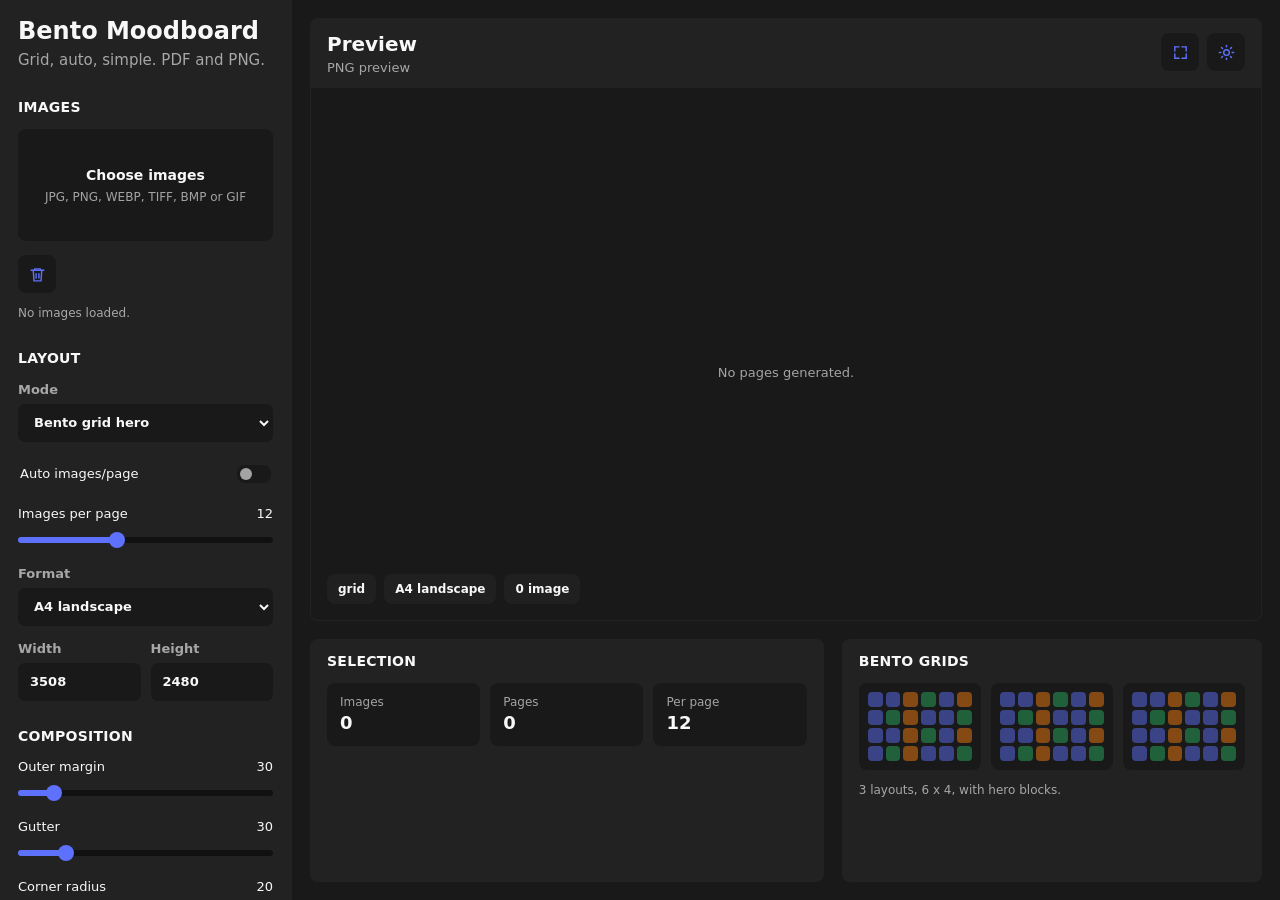
==== moodboard_interface.html @ 12f42ede "Compress preview uploads on Vercel" ====
<!doctype html>
<html lang="en">
  <head>
    <meta charset="utf-8">
    <meta name="viewport" content="width=device-width, initial-scale=1">
    <title>Bento Moodboard Generator</title>
    <style>
      :root {
        color-scheme: light;
        font-family: Inter, ui-sans-serif, system-ui, -apple-system, BlinkMacSystemFont, "Segoe UI", sans-serif;
        --blue: #1677e8;
        --blue-dark: #0f5fbd;
        --green: #27AE60;
        --red: #EB5757;
        --orange: #e87511;
        --primary: var(--blue);
        --primary-dark: var(--blue-dark);
        --ink: #111827;
        --text: #111827;
        --muted: #4b5563;
        --line: #dfe5ee;
        --subtle-line: #edf1f6;
        --panel: #ffffff;
        --page: #f6f8fb;
        --sidebar: #fbfcfe;
        --field-bg: #ffffff;
        --field-border: #ccd6e1;
        --control-bg: #ffffff;
        --control-bg-hover: #f4f8ff;
        --control-text: #0f5fbd;
        --scene-bg: #ffffff;
        --canvas-bg: #ffffff;
        --radius-control: 6px;
        --radius-field: 7px;
        --radius-card: 8px;
        --card-shadow: 0 3px 16px rgba(17, 24, 39, 0.04);
        --primary-shadow: 0 7px 16px rgba(22, 119, 232, 0.22);
        --primary-gradient: linear-gradient(180deg, #1a83f5 0%, #0f72df 100%);
        --primary-gradient-hover: linear-gradient(180deg, #2490ff 0%, #1069ce 100%);
        --primary-button-text: #ffffff;
      }

      body[data-theme="dark"] {
        color-scheme: dark;
        --bg1: #191919;
        --bg2: #222222;
        --primary: #5D71FC;
        --blue: #5D71FC;
        --blue-dark: #5D71FC;
        --page: var(--bg1);
        --panel: var(--bg2);
        --sidebar: var(--bg2);
        --scene-bg: var(--bg1);
        --canvas-bg: var(--bg1);
        --ink: #f8f8f8;
        --text: #f8f8f8;
        --muted: rgba(248, 248, 248, 0.62);
        --line: transparent;
        --subtle-line: transparent;
        --field-border: transparent;
        --field-bg: var(--bg1);
        --control-bg: var(--bg1);
        --control-bg-hover: var(--bg2);
        --control-text: var(--primary);
        --card-shadow: none;
        --primary-shadow: none;
        --primary-gradient: linear-gradient(180deg, var(--primary) 0%, var(--primary) 100%);
        --primary-gradient-hover: linear-gradient(180deg, var(--primary) 0%, var(--primary) 100%);
      }

      * {
        box-sizing: border-box;
      }

      html,
      body {
        width: 100%;
        height: 100%;
        margin: 0;
        overflow: hidden;
        color: var(--text);
        background: var(--page);
        letter-spacing: 0;
      }

      body,
      button,
      input,
      select {
        font: inherit;
      }

      button,
      input[type="range"],
      input[type="checkbox"],
      select {
        cursor: pointer;
      }

      [hidden] {
        display: none !important;
      }

      .icon-sprite {
        display: none;
      }

      .app-shell {
        display: grid;
        grid-template-columns: clamp(292px, 21vw, 392px) minmax(0, 1fr);
        width: 100vw;
        height: 100vh;
        min-height: 640px;
      }

      .sidebar {
        min-width: 0;
        height: 100vh;
        overflow-y: auto;
        overflow-x: hidden;
        background: var(--sidebar);
        border-right: 1px solid var(--line);
      }

      .sidebar-inner {
        padding: 18px 18px 22px;
      }

      .brand {
        padding: 0 0 14px;
      }

      .brand h1 {
        margin: 0 0 4px;
        font-size: 24px;
        line-height: 1.15;
        font-weight: 850;
      }

      .brand p {
        margin: 0;
        color: var(--muted);
        font-size: 15px;
        line-height: 1.35;
      }

      .control-section {
        padding: 15px 0 12px;
        border-top: 1px solid var(--line);
      }

      .control-section h2,
      .data-card h2 {
        margin: 0;
        font-size: 14px;
        line-height: 1.1;
        font-weight: 800;
        letter-spacing: 0.02em;
        text-transform: uppercase;
      }

      .upload-zone {
        display: grid;
        place-items: center;
        min-height: 112px;
        margin-top: 14px;
        padding: 14px;
        color: var(--muted);
        background: var(--field-bg);
        border: 1px dashed var(--field-border);
        border-radius: var(--radius-card);
        text-align: center;
      }

      .upload-zone.is-over {
        color: var(--control-text);
        background: var(--control-bg-hover);
        border-color: var(--blue);
      }

      .upload-zone strong {
        display: block;
        margin-bottom: 4px;
        color: var(--text);
        font-size: 14px;
      }

      .upload-zone span {
        display: block;
        font-size: 12px;
        line-height: 1.35;
      }

      .file-input {
        display: none;
      }

      .slider-field,
      .select-field,
      .number-row,
      .toggle-field {
        margin-top: 15px;
      }

      .slider-field {
        display: grid;
        grid-template-columns: minmax(0, 1fr) auto;
        gap: 8px 10px;
        width: 100%;
        font-size: 13px;
      }

      .slider-field output {
        min-width: 56px;
        text-align: right;
        color: var(--text);
      }

      .slider-field input {
        grid-column: 1 / -1;
        width: 100%;
        margin: 0;
      }

      input[type="range"] {
        --range-progress: 50%;
        --slider-fill: var(--primary);
        --slider-track: #191919;
        appearance: none;
        height: 22px;
        background: transparent;
        accent-color: var(--slider-fill);
      }

      body[data-theme="dark"] input[type="range"] {
        --slider-track: #111111;
      }

      input[type="range"]::-webkit-slider-runnable-track {
        height: 6px;
        border-radius: 8px;
        background: linear-gradient(90deg, var(--slider-fill) 0%, var(--slider-fill) var(--range-progress), var(--slider-track) var(--range-progress), var(--slider-track) 100%);
      }

      input[type="range"]::-webkit-slider-thumb {
        appearance: none;
        width: 16px;
        height: 16px;
        margin-top: -5px;
        border: 0;
        border-radius: 8px;
        background: var(--slider-fill);
      }

      input[type="range"]::-moz-range-track {
        height: 6px;
        border-radius: 8px;
        background: var(--slider-track);
      }

      input[type="range"]::-moz-range-progress {
        height: 6px;
        border-radius: 8px;
        background: var(--slider-fill);
      }

      input[type="range"]::-moz-range-thumb {
        width: 16px;
        height: 16px;
        border: 0;
        border-radius: 8px;
        background: var(--slider-fill);
      }

      input[type="range"]:disabled {
        opacity: 0.38;
      }

      .toggle-field {
        display: flex;
        align-items: center;
        justify-content: space-between;
        min-height: 34px;
        padding: 0 2px;
        font-size: 13px;
      }

      .toggle-field input {
        width: 34px;
        height: 18px;
        margin: 0;
        appearance: none;
        position: relative;
        flex: 0 0 auto;
        background: var(--control-bg);
        border: 1px solid var(--field-border);
        border-radius: 8px;
      }

      .toggle-field input::before {
        content: "";
        position: absolute;
        top: 2px;
        left: 2px;
        width: 12px;
        height: 12px;
        border-radius: 8px;
        background: var(--muted);
        transition: transform 120ms ease, background 120ms ease;
      }

      .toggle-field input:checked {
        background: var(--blue);
      }

      .toggle-field input:checked::before {
        transform: translateX(16px);
        background: var(--primary-button-text);
      }

      .select-field {
        display: grid;
        gap: 7px;
        color: var(--muted);
        font-size: 13px;
        font-weight: 700;
      }

      .select-field select,
      .field {
        width: 100%;
        height: 38px;
        padding: 0 11px;
        color: var(--text);
        background: var(--field-bg);
        border: 1px solid var(--field-border);
        border-radius: var(--radius-field);
        outline: 0;
      }

      .select-field select:focus,
      .field:focus {
        border-color: var(--blue);
        box-shadow: 0 0 0 2px color-mix(in srgb, var(--blue) 22%, transparent);
      }

      .number-row {
        display: grid;
        grid-template-columns: 1fr 1fr;
        gap: 10px;
      }

      .number-row label {
        display: grid;
        gap: 7px;
        color: var(--muted);
        font-size: 13px;
        font-weight: 700;
      }

      .color-row {
        display: grid;
        grid-template-columns: minmax(0, 1fr) 46px;
        gap: 10px;
        align-items: end;
        margin-top: 15px;
      }

      .color-row label {
        display: grid;
        gap: 7px;
        color: var(--muted);
        font-size: 13px;
        font-weight: 700;
      }

      .color-row input[type="color"] {
        width: 46px;
        height: 38px;
        padding: 2px;
        background: var(--field-bg);
        border: 1px solid var(--field-border);
        border-radius: var(--radius-field);
      }

      .button-row {
        display: flex;
        flex-wrap: wrap;
        gap: 8px;
        margin-top: 14px;
      }

      .button {
        display: inline-flex;
        align-items: center;
        justify-content: center;
        gap: 8px;
        min-width: 42px;
        height: 38px;
        padding: 0 12px;
        color: var(--control-text);
        background: var(--control-bg);
        border: 1px solid var(--field-border);
        border-radius: var(--radius-card);
        font-size: 13px;
        font-weight: 800;
        text-decoration: none;
      }

      .button svg {
        width: 17px;
        height: 17px;
        flex: 0 0 auto;
        stroke: currentColor;
      }

      .button svg * {
        fill: none;
        stroke: currentColor;
        stroke-width: 2;
        stroke-linecap: round;
        stroke-linejoin: round;
      }

      .button.icon-only {
        width: 38px;
        min-width: 38px;
        padding: 0;
      }

      .button:hover {
        background: var(--control-bg-hover);
      }

      .button.primary {
        min-width: 132px;
        color: var(--primary-button-text);
        background: var(--primary-gradient);
        border: 0;
        box-shadow: var(--primary-shadow);
      }

      .button.primary:hover {
        background: var(--primary-gradient-hover);
      }

      .button:disabled {
        cursor: not-allowed;
        opacity: 0.5;
      }

      .workspace {
        min-width: 0;
        height: 100vh;
        padding: 18px;
        overflow: hidden;
        display: grid;
        grid-template-rows: minmax(0, 1fr) clamp(226px, 27vh, 320px);
        gap: 18px;
      }

      .simulation-card,
      .data-card {
        overflow: hidden;
        background: var(--panel);
        border: 1px solid var(--line);
        border-radius: var(--radius-card);
        box-shadow: var(--card-shadow);
      }

      .simulation-card {
        min-height: 0;
        display: grid;
        grid-template-rows: auto minmax(0, 1fr);
      }

      .sim-header {
        min-height: 68px;
        padding: 14px 16px 12px;
        border-bottom: 1px solid var(--subtle-line);
      }

      .header-actions {
        display: flex;
        align-items: center;
        justify-content: flex-end;
        gap: 8px;
        float: right;
      }

      .sim-header h2 {
        margin: 0 0 4px;
        font-size: 20px;
        line-height: 1.15;
      }

      .sim-header p {
        margin: 0;
        color: var(--muted);
        font-size: 13px;
      }

      .scene-frame {
        position: relative;
        min-height: 0;
        display: grid;
        place-items: stretch;
        padding: 16px;
        background: var(--scene-bg);
      }

      .preview-pages {
        display: grid;
        align-content: start;
        justify-items: center;
        gap: 16px;
        width: 100%;
        height: 100%;
        min-height: 0;
        overflow: auto;
        padding: 8px;
        border-radius: var(--radius-card);
      }

      .preview-page {
        width: min(100%, 1120px);
        background: var(--canvas-bg);
        border: 1px solid var(--subtle-line);
        border-radius: 0;
        box-shadow: var(--card-shadow);
      }

      .preview-page img {
        display: block;
        width: 100%;
        height: auto;
        border-radius: 0;
      }

      .empty-preview {
        align-self: center;
        justify-self: center;
        display: grid;
        place-items: center;
        width: min(760px, 88%);
        aspect-ratio: 1.414 / 1;
        color: var(--muted);
        background: var(--field-bg);
        border: 1px dashed var(--field-border);
        border-radius: var(--radius-card);
        font-size: 13px;
        text-align: center;
      }

      .canvas-overlay {
        position: absolute;
        left: 16px;
        bottom: 16px;
        display: flex;
        flex-wrap: wrap;
        gap: 8px;
        pointer-events: none;
      }

      .custom-grid-panel {
        display: none;
        margin-top: 15px;
      }

      .custom-grid-panel.is-visible {
        display: block;
      }

      .custom-toolbar {
        display: flex;
        align-items: center;
        justify-content: space-between;
        gap: 10px;
        margin-bottom: 10px;
      }

      .custom-toolbar span {
        color: var(--muted);
        font-size: 12px;
        font-weight: 800;
      }

      .custom-actions {
        display: flex;
        gap: 7px;
      }

      .custom-grid {
        display: grid;
        grid-template-columns: repeat(6, minmax(0, 1fr));
        gap: 5px;
        padding: 8px;
        background: var(--field-bg);
        border: 1px solid var(--subtle-line);
        border-radius: var(--radius-card);
      }

      .custom-cell {
        min-width: 0;
        aspect-ratio: 1;
        padding: 0;
        color: var(--text);
        background: var(--cell-color, var(--control-bg));
        border: 1px solid color-mix(in srgb, var(--cell-color, var(--field-border)) 68%, var(--field-border));
        border-radius: 5px;
      }

      .custom-cell:hover {
        filter: brightness(1.08);
      }

      .chip {
        padding: 7px 10px;
        border-radius: var(--radius-card);
        color: var(--text);
        background: color-mix(in srgb, var(--panel) 88%, transparent);
        border: 1px solid var(--line);
        font-size: 12px;
        font-weight: 800;
      }

      .bottom-grid {
        min-height: 0;
        display: grid;
        grid-template-columns: 1.1fr 0.9fr;
        gap: 18px;
      }

      .data-card {
        padding: 14px 16px;
      }

      .selection-card {
        min-height: 0;
        display: grid;
        grid-template-rows: auto auto minmax(0, 1fr);
      }

      .metrics-grid {
        display: grid;
        grid-template-columns: repeat(3, minmax(0, 1fr));
        gap: 10px;
        margin-top: 14px;
      }

      .metric {
        min-width: 0;
        padding: 11px 12px;
        border-radius: var(--radius-card);
        background: var(--field-bg);
        border: 1px solid var(--subtle-line);
      }

      .metric span {
        display: block;
        color: var(--muted);
        font-size: 12px;
      }

      .metric strong {
        display: block;
        margin-top: 4px;
        font-size: 18px;
        line-height: 1.15;
        white-space: nowrap;
      }

      .thumb-grid {
        --thumb-columns: 8;
        --thumb-gap: 14px;
        --thumb-total-gap: 98px;
        display: flex;
        flex-wrap: wrap;
        align-content: start;
        gap: var(--thumb-gap);
        margin-top: 14px;
        min-height: 0;
        overflow-y: auto;
        overflow-x: hidden;
        padding: 2px 6px 12px 2px;
        scrollbar-width: none;
        -ms-overflow-style: none;
      }

      .thumb-grid::-webkit-scrollbar {
        display: none;
      }

      .thumb {
        position: relative;
        flex: 0 0 calc((100% - var(--thumb-total-gap)) / var(--thumb-columns));
        max-width: calc((100% - var(--thumb-total-gap)) / var(--thumb-columns));
        aspect-ratio: 1;
        overflow: hidden;
        background: var(--field-bg);
        border: 1px solid var(--subtle-line);
        border-radius: var(--radius-card);
      }

      .thumb:hover {
        border-color: var(--red);
      }

      .thumb img {
        display: block;
        width: 100%;
        height: 100%;
        object-fit: cover;
      }

      .thumb-remove {
        position: absolute;
        inset: 0;
        display: grid;
        place-items: center;
        padding: 0;
        color: #ffffff;
        background: rgba(235, 87, 87, 0.14);
        border: 0;
        opacity: 0;
      }

      .thumb:hover .thumb-remove,
      .thumb-remove:focus-visible {
        opacity: 1;
      }

      .thumb-remove span {
        display: inline-flex;
        align-items: center;
        justify-content: center;
        width: 36px;
        height: 28px;
        color: #ffffff;
        background: var(--red);
        border-radius: var(--radius-card);
      }

      .thumb-remove svg {
        width: 16px;
        height: 16px;
      }

      .grid-stack {
        display: grid;
        grid-template-columns: repeat(3, minmax(0, 1fr));
        gap: 10px;
        margin-top: 14px;
      }

      .mini-grid {
        display: grid;
        grid-template-columns: repeat(6, 1fr);
        gap: 3px;
        padding: 8px;
        background: var(--field-bg);
        border: 1px solid var(--subtle-line);
        border-radius: var(--radius-card);
      }

      .mini-grid i {
        display: block;
        aspect-ratio: 1;
        border-radius: 4px;
        background: color-mix(in srgb, var(--primary) 55%, var(--field-bg));
        opacity: 0.88;
      }

      .mini-grid i:nth-child(3n) {
        background: color-mix(in srgb, var(--orange) 60%, var(--field-bg));
      }

      .mini-grid i:nth-child(4n) {
        background: color-mix(in srgb, var(--green) 55%, var(--field-bg));
      }

      .status-line {
        min-height: 18px;
        margin-top: 12px;
        color: var(--muted);
        font-size: 12px;
        line-height: 1.35;
      }

      body[data-theme="dark"] .sidebar,
      body[data-theme="dark"] .simulation-card,
      body[data-theme="dark"] .data-card,
      body[data-theme="dark"] .button {
        border-color: transparent;
        box-shadow: none;
      }

      body[data-theme="dark"] .button:hover {
        color: var(--text);
      }

      body.is-fullscreen-preview {
        overflow: hidden;
      }

      body.is-fullscreen-preview .app-shell {
        grid-template-columns: 1fr;
        height: 100vh;
        min-height: 0;
      }

      body.is-fullscreen-preview .sidebar,
      body.is-fullscreen-preview .bottom-grid {
        display: none;
      }

      body.is-fullscreen-preview .workspace {
        grid-template-rows: minmax(0, 1fr);
        gap: 0;
        width: 100vw;
        height: 100vh;
        padding: 0;
      }

      body.is-fullscreen-preview .simulation-card {
        width: 100vw;
        height: 100vh;
        border: 0;
        border-radius: 0;
        box-shadow: none;
      }

      body.is-fullscreen-preview .sim-header {
        background: var(--panel);
      }

      body.is-fullscreen-preview .sim-header p::after {
        content: " - press q to exit";
      }

      @media (max-width: 1040px) {
        html,
        body {
          overflow: auto;
        }

        .app-shell {
          grid-template-columns: 1fr;
          height: auto;
          min-height: 100vh;
        }

        .sidebar {
          height: auto;
          border-right: 0;
          border-bottom: 1px solid var(--line);
        }

        .workspace {
          height: auto;
          min-height: 780px;
          grid-template-rows: minmax(520px, 66vh) auto;
        }

        .bottom-grid {
          grid-template-columns: 1fr;
        }

        .thumb-grid {
          --thumb-columns: 6;
          --thumb-total-gap: 70px;
        }
      }

      @media (max-width: 620px) {
        .metrics-grid,
        .grid-stack,
        .number-row {
          grid-template-columns: 1fr;
        }

        .thumb-grid {
          --thumb-columns: 4;
          --thumb-total-gap: 42px;
        }
      }
    </style>
  </head>
  <body data-theme="dark">
    <svg class="icon-sprite" aria-hidden="true">
      <symbol id="icon-trash" viewBox="0 0 24 24">
        <path d="M3 6h18"></path>
        <path d="M8 6V4h8v2"></path>
        <path d="M6 6l1 15h10l1-15"></path>
        <path d="M10 11v6"></path>
        <path d="M14 11v6"></path>
      </symbol>
      <symbol id="icon-sun" viewBox="0 0 24 24">
        <circle cx="12" cy="12" r="4"></circle>
        <path d="M12 2v2"></path>
        <path d="M12 20v2"></path>
        <path d="M4.93 4.93l1.41 1.41"></path>
        <path d="M17.66 17.66l1.41 1.41"></path>
        <path d="M2 12h2"></path>
        <path d="M20 12h2"></path>
        <path d="M6.34 17.66l-1.41 1.41"></path>
        <path d="M19.07 4.93l-1.41 1.41"></path>
      </symbol>
      <symbol id="icon-moon" viewBox="0 0 24 24">
        <path d="M20 14.4A7.8 7.8 0 0 1 9.6 4a8.7 8.7 0 1 0 10.4 10.4z"></path>
      </symbol>
      <symbol id="icon-plus" viewBox="0 0 24 24">
        <path d="M12 5v14"></path>
        <path d="M5 12h14"></path>
      </symbol>
      <symbol id="icon-rotate" viewBox="0 0 24 24">
        <path d="M3 12a9 9 0 1 0 3-6.7"></path>
        <path d="M3 4v6h6"></path>
      </symbol>
      <symbol id="icon-dice" viewBox="0 0 24 24">
        <rect x="4" y="4" width="16" height="16" rx="3"></rect>
        <path d="M8.5 8.5h.01"></path>
        <path d="M15.5 8.5h.01"></path>
        <path d="M12 12h.01"></path>
        <path d="M8.5 15.5h.01"></path>
        <path d="M15.5 15.5h.01"></path>
      </symbol>
      <symbol id="icon-download" viewBox="0 0 24 24">
        <path d="M12 3v12"></path>
        <path d="M7 10l5 5 5-5"></path>
        <path d="M5 21h14"></path>
      </symbol>
      <symbol id="icon-fullscreen" viewBox="0 0 24 24">
        <path d="M4 4h6"></path>
        <path d="M4 4v6"></path>
        <path d="M20 4h-6"></path>
        <path d="M20 4v6"></path>
        <path d="M4 20h6"></path>
        <path d="M4 20v-6"></path>
        <path d="M20 20h-6"></path>
        <path d="M20 20v-6"></path>
      </symbol>
      <symbol id="icon-minimize" viewBox="0 0 24 24">
        <path d="M9 4v5H4"></path>
        <path d="M15 4v5h5"></path>
        <path d="M9 20v-5H4"></path>
        <path d="M15 20v-5h5"></path>
      </symbol>
    </svg>
    <div class="app-shell">
      <aside class="sidebar" aria-label="Control panel">
        <div class="sidebar-inner">
          <header class="brand">
            <h1>Bento Moodboard</h1>
            <p>Grid, auto, simple. PDF and PNG.</p>
          </header>

          <section class="control-section">
            <h2>Images</h2>
            <label class="upload-zone" id="dropZone" for="imageInput">
              <span>
                <strong>Choose images</strong>
                <span>JPG, PNG, WEBP, TIFF, BMP or GIF</span>
              </span>
            </label>
            <input class="file-input" id="imageInput" type="file" accept="image/*" multiple>
            <div class="button-row">
              <button class="button icon-only" id="clearButton" type="button" aria-label="Clear selection" title="Clear selection">
                <svg aria-hidden="true"><use href="#icon-trash"></use></svg>
              </button>
            </div>
            <div class="status-line" id="fileStatus">No images loaded.</div>
          </section>

          <section class="control-section">
            <h2>Layout</h2>
            <label class="select-field" for="layoutMode">
              <span>Mode</span>
              <select id="layoutMode">
                <option value="grid" selected>Bento grid hero</option>
                <option value="random">Bento random</option>
                <option value="custom">Bento custom</option>
                <option value="auto">Organic bento</option>
                <option value="simple">Simple grid</option>
              </select>
            </label>
            <div class="custom-grid-panel" id="customGridPanel">
              <div class="custom-toolbar">
                <span id="customGridCount">12 blocks</span>
                <div class="custom-actions">
                  <button class="button icon-only" id="randomCustomGrid" type="button" aria-label="Random grid" title="Random grid">
                    <svg aria-hidden="true"><use href="#icon-dice"></use></svg>
                  </button>
                  <button class="button icon-only" id="resetCustomGrid" type="button" aria-label="Reset grid" title="Reset grid">
                    <svg aria-hidden="true"><use href="#icon-rotate"></use></svg>
                  </button>
                </div>
              </div>
              <div class="custom-grid" id="customGrid"></div>
            </div>
            <label class="toggle-field" for="autoImagesPerPage">
              <span>Auto images/page</span>
              <input id="autoImagesPerPage" type="checkbox">
            </label>
            <label class="slider-field" for="imagesPerPage">
              <span>Images per page</span>
              <output id="imagesPerPageValue">12</output>
              <input id="imagesPerPage" type="range" min="1" max="30" step="1" value="12">
            </label>
            <label class="select-field" for="pagePreset">
              <span>Format</span>
              <select id="pagePreset">
                <option value="a4_landscape" selected>A4 landscape</option>
                <option value="a4_portrait">A4 portrait</option>
                <option value="screen_16_9">Screen 16:9</option>
                <option value="iphone">iPhone</option>
                <option value="custom">Custom</option>
              </select>
            </label>
            <div class="number-row">
              <label>Width<input class="field" id="pageWidth" type="number" min="320" max="6000" value="3508" disabled></label>
              <label>Height<input class="field" id="pageHeight" type="number" min="320" max="6000" value="2480" disabled></label>
            </div>
          </section>

          <section class="control-section">
            <h2>Composition</h2>
            <label class="slider-field" for="margin">
              <span>Outer margin</span>
              <output id="marginValue">30</output>
              <input id="margin" type="range" min="0" max="260" step="5" value="30">
            </label>
            <label class="slider-field" for="gap">
              <span>Gutter</span>
              <output id="gapValue">30</output>
              <input id="gap" type="range" min="0" max="180" step="5" value="30">
            </label>
            <label class="slider-field" for="borderRadius">
              <span>Corner radius</span>
              <output id="borderRadiusValue">20</output>
              <input id="borderRadius" type="range" min="0" max="120" step="2" value="20">
            </label>
            <label class="toggle-field" for="fillBlocks">
              <span>Fill blocks</span>
              <input id="fillBlocks" type="checkbox" checked>
            </label>
            <div class="color-row">
              <label>Background color<input class="field" id="backgroundText" type="text" value="#0f0f0f"></label>
              <input id="backgroundColor" type="color" value="#0f0f0f" aria-label="Background color">
            </div>
          </section>

          <section class="control-section">
            <h2>Visual sorting</h2>
            <label class="toggle-field" for="useColorGradient">
              <span>Color gradient</span>
              <input id="useColorGradient" type="checkbox" checked>
            </label>
            <label class="select-field" for="gradientMode">
              <span>Gradient mode</span>
              <select id="gradientMode">
                <option value="accent" selected>Dominant accent</option>
                <option value="default">Hue + light</option>
                <option value="hue_buckets">Darks / colors / grays</option>
                <option value="dark_to_light">Dark to light</option>
                <option value="light_to_dark">Light to dark</option>
                <option value="contrast">Contrast</option>
                <option value="hero">Hero score</option>
              </select>
            </label>
            <label class="slider-field" for="orientationThreshold">
              <span>Orientation threshold</span>
              <output id="orientationThresholdValue">1.20</output>
              <input id="orientationThreshold" type="range" min="1.01" max="2.5" step="0.01" value="1.2">
            </label>
          </section>

          <section class="control-section">
            <h2>Export</h2>
            <label class="toggle-field" for="formatPdf">
              <span>PDF</span>
              <input id="formatPdf" name="format" type="checkbox" value="pdf" checked>
            </label>
            <label class="toggle-field" for="formatPng">
              <span>PNG</span>
              <input id="formatPng" name="format" type="checkbox" value="png">
            </label>
            <div class="button-row">
              <button class="button primary" id="generateButton" type="button">
                <svg aria-hidden="true"><use href="#icon-download"></use></svg>
                Download
              </button>
            </div>
            <div class="status-line" id="statusLine">Ready.</div>
          </section>
        </div>
      </aside>

      <main class="workspace">
        <section class="simulation-card" aria-label="Moodboard preview">
          <header class="sim-header">
            <div class="header-actions">
              <button class="button icon-only" id="fullscreenPreview" type="button" aria-pressed="false" aria-label="Open preview fullscreen" title="Fullscreen">
                <svg aria-hidden="true"><use id="fullscreenIcon" href="#icon-fullscreen"></use></svg>
              </button>
              <button class="button icon-only" id="themeToggle" type="button" aria-pressed="true" aria-label="Change theme" title="Change theme">
                <svg aria-hidden="true"><use id="themeIcon" href="#icon-sun"></use></svg>
              </button>
            </div>
            <h2 id="previewTitle">Preview</h2>
            <p id="previewSubtitle">PNG preview</p>
          </header>
          <div class="scene-frame">
            <div class="empty-preview" id="emptyPreview">No pages generated.</div>
            <div class="preview-pages" id="previewPages" hidden></div>
            <div class="canvas-overlay">
              <span class="chip" id="modeChip">grid</span>
              <span class="chip" id="formatChip">A4 landscape</span>
              <span class="chip" id="countChip">0 images</span>
            </div>
          </div>
        </section>

        <section class="bottom-grid">
          <article class="data-card selection-card">
            <h2>Selection</h2>
            <div class="metrics-grid">
              <div class="metric"><span>Images</span><strong id="metricImages">0</strong></div>
              <div class="metric"><span>Pages</span><strong id="metricPages">0</strong></div>
              <div class="metric"><span>Per page</span><strong id="metricPerPage">12</strong></div>
            </div>
            <div class="thumb-grid" id="thumbGrid"></div>
          </article>

          <article class="data-card">
            <h2>Bento grids</h2>
            <div class="grid-stack" aria-hidden="true">
              <div class="mini-grid" data-grid="1"></div>
              <div class="mini-grid" data-grid="2"></div>
              <div class="mini-grid" data-grid="3"></div>
            </div>
            <div class="status-line" id="gridStatus">3 layouts, 6 x 4, with hero blocks.</div>
          </article>
        </section>
      </main>
    </div>

    <script>
      var files = [];
      var objectUrls = [];
      var previewTimer = null;
      var previewAbort = null;
      var previewGeneration = 0;
      var customCells = [];
      var customRects = [];
      var defaultCustomRects = [
        { x: 0, y: 0, w: 2, h: 2 },
        { x: 0, y: 2, w: 1, h: 2 },
        { x: 1, y: 2, w: 1, h: 2 },
        { x: 2, y: 0, w: 2, h: 1 },
        { x: 4, y: 0, w: 2, h: 1 },
        { x: 4, y: 1, w: 1, h: 2 },
        { x: 5, y: 1, w: 1, h: 2 },
        { x: 2, y: 1, w: 2, h: 1 },
        { x: 2, y: 2, w: 2, h: 1 },
        { x: 2, y: 3, w: 1, h: 1 },
        { x: 3, y: 3, w: 1, h: 1 },
        { x: 4, y: 3, w: 2, h: 1 }
      ];
      var customPalette = ["#5D71FC", "#e87511", "#27AE60", "#EB5757", "#1677e8", "#1b998b", "#c5d86d", "#f46036"];
      var presetSizes = {
        a4_landscape: [3508, 2480],
        a4_portrait: [2480, 3508],
        screen_16_9: [4096, 2306],
        iphone: [393, 852],
        custom: [3508, 2480]
      };
      var presetLabels = {
        a4_landscape: "A4 landscape",
        a4_portrait: "A4 portrait",
        screen_16_9: "Screen 16:9",
        iphone: "iPhone",
        custom: "Custom"
      };

      var imageInput = document.getElementById("imageInput");
      var dropZone = document.getElementById("dropZone");
      var clearButton = document.getElementById("clearButton");
      var generateButton = document.getElementById("generateButton");
      var fullscreenPreview = document.getElementById("fullscreenPreview");
      var statusLine = document.getElementById("statusLine");
      var fileStatus = document.getElementById("fileStatus");
      var previewPages = document.getElementById("previewPages");
      var emptyPreview = document.getElementById("emptyPreview");
      var thumbGrid = document.getElementById("thumbGrid");
      var customGrid = document.getElementById("customGrid");
      var customGridPanel = document.getElementById("customGridPanel");

      function setStatus(message) {
        statusLine.textContent = message;
      }

      function rectsToCells(rects) {
        var cells = new Array(24).fill(0);
        rects.forEach(function(rect, rectIndex) {
          for (var y = rect.y; y < rect.y + rect.h; y += 1) {
            for (var x = rect.x; x < rect.x + rect.w; x += 1) {
              cells[y * 6 + x] = rectIndex % customPalette.length;
            }
          }
        });
        return cells;
      }

      function cellsToRects(cells) {
        var visited = new Set();
        var rects = [];
        // The custom grid is painted cell-by-cell, then adjacent cells with the same color become one bento block.
        for (var y = 0; y < 4; y += 1) {
          for (var x = 0; x < 6; x += 1) {
            var start = y * 6 + x;
            if (visited.has(start)) continue;
            var color = cells[start];
            var width = 1;
            while (x + width < 6 && cells[y * 6 + x + width] === color && !visited.has(y * 6 + x + width)) {
              width += 1;
            }
            var height = 1;
            var canGrow = true;
            while (y + height < 4 && canGrow) {
              for (var xx = x; xx < x + width; xx += 1) {
                var idx = (y + height) * 6 + xx;
                if (cells[idx] !== color || visited.has(idx)) {
                  canGrow = false;
                  break;
                }
              }
              if (canGrow) height += 1;
            }
            for (var yy = y; yy < y + height; yy += 1) {
              for (var markX = x; markX < x + width; markX += 1) {
                visited.add(yy * 6 + markX);
              }
            }
            rects.push({ x: x, y: y, w: width, h: height });
          }
        }
        return rects;
      }

      function syncRectsFromCells() {
        customRects = cellsToRects(customCells);
      }

      function formatRangeValue(input) {
        var value = Number(input.value || 0);
        if (input.id === "orientationThreshold") return value.toFixed(2);
        return String(Math.round(value));
      }

      function updateRange(input) {
        var min = Number(input.min || 0);
        var max = Number(input.max || 100);
        var value = Number(input.value || 0);
        var progress = ((value - min) / (max - min)) * 100;
        input.style.setProperty("--range-progress", progress + "%");
        var output = document.getElementById(input.id + "Value");
        if (output) output.value = formatRangeValue(input);
      }

      function updatePresetFields() {
        var preset = document.getElementById("pagePreset").value;
        var widthInput = document.getElementById("pageWidth");
        var heightInput = document.getElementById("pageHeight");
        if (preset !== "custom") {
          widthInput.value = presetSizes[preset][0];
          heightInput.value = presetSizes[preset][1];
          widthInput.disabled = true;
          heightInput.disabled = true;
        } else {
          widthInput.disabled = false;
          heightInput.disabled = false;
        }
        document.getElementById("formatChip").textContent = presetLabels[preset] || "Custom";
      }

      function updateAutoState() {
        var enabled = document.getElementById("autoImagesPerPage").checked;
        document.getElementById("imagesPerPage").disabled = enabled;
        updateMetrics();
      }

      function updateBackgroundFromColor() {
        document.getElementById("backgroundText").value = document.getElementById("backgroundColor").value;
      }

      function updateBackgroundFromText() {
        var value = document.getElementById("backgroundText").value.trim();
        if (/^#[0-9A-Fa-f]{6}$/.test(value)) {
          document.getElementById("backgroundColor").value = value;
        }
      }

      function updateChips() {
        var layout = document.getElementById("layoutMode").value;
        document.getElementById("modeChip").textContent = layout;
        document.getElementById("countChip").textContent = files.length + (files.length > 1 ? " images" : " image");
      }

      function customSlotCount() {
        return customRects.length;
      }

      function updateMetrics(pageCount, perPageOverride) {
        var auto = document.getElementById("autoImagesPerPage").checked;
        var layout = document.getElementById("layoutMode").value;
        var selectedPerPage = Number(document.getElementById("imagesPerPage").value);
        var perPage = perPageOverride || (auto ? Math.max(6, Math.min(20, Math.floor(Math.sqrt(Math.max(files.length, 1)) * 3))) : selectedPerPage);
        if (layout === "grid" || layout === "random") perPage = Math.min(perPage, 12);
        if (layout === "custom") perPage = Math.min(perPage, customSlotCount());
        var pages = pageCount || (files.length ? Math.ceil(files.length / Math.max(1, perPage)) : 0);
        document.getElementById("metricImages").textContent = String(files.length);
        document.getElementById("metricPages").textContent = String(pages);
        document.getElementById("metricPerPage").textContent = String(perPage);
        fileStatus.textContent = files.length ? files.length + " image(s) loaded." : "No images loaded.";
        updateChips();
      }

      function clearObjectUrls() {
        objectUrls.forEach(function(url) { URL.revokeObjectURL(url); });
        objectUrls = [];
      }

      function clearPreview() {
        if (previewAbort) previewAbort.abort();
        previewPages.innerHTML = "";
        previewPages.hidden = true;
        emptyPreview.textContent = "No pages generated.";
        emptyPreview.hidden = false;
      }

      function renderThumbs() {
        clearObjectUrls();
        thumbGrid.innerHTML = "";
        files.forEach(function(file, index) {
          var url = URL.createObjectURL(file);
          objectUrls.push(url);
          var item = document.createElement("div");
          item.className = "thumb";
          var img = document.createElement("img");
          img.alt = file.name;
          img.src = url;
          item.appendChild(img);
          var remove = document.createElement("button");
          remove.className = "thumb-remove";
          remove.type = "button";
          remove.setAttribute("aria-label", "Remove " + file.name);
          remove.innerHTML = '<span><svg aria-hidden="true"><use href="#icon-trash"></use></svg></span>';
          remove.addEventListener("click", function() {
            removeFileAt(index);
          });
          item.appendChild(remove);
          thumbGrid.appendChild(item);
        });
      }

      function setFiles(nextFiles) {
        var incoming = Array.prototype.filter.call(nextFiles, function(file) {
          return file.type.indexOf("image/") === 0 || /\.(jpe?g|png|webp|bmp|gif|tiff?)$/i.test(file.name);
        });
        files = files.concat(incoming);
        renderThumbs();
        updateMetrics();
        if (files.length) {
          setStatus("Images ready.");
          schedulePreview(120);
        } else {
          clearPreview();
          setStatus("Ready.");
        }
      }

      function removeFileAt(index) {
        files.splice(index, 1);
        renderThumbs();
        updateMetrics();
        if (files.length) {
          schedulePreview(120);
          setStatus("Image removed.");
        } else {
          clearPreview();
          setStatus("Ready.");
        }
      }

      function sortRects(rects) {
        rects.sort(function(a, b) {
          return a.y - b.y || a.x - b.x || (b.w * b.h) - (a.w * a.h);
        });
      }

      function splitRandomRect(rects, target) {
        while (rects.length < target) {
          var candidates = rects.filter(function(rect) { return rect.w > 1 || rect.h > 1; });
          if (!candidates.length) break;
          var rect = candidates[Math.floor(Math.random() * candidates.length)];
          rects.splice(rects.indexOf(rect), 1);
          var splitVertical = rect.w >= rect.h;
          if (rect.w > 1 && rect.h > 1) splitVertical = Math.random() > 0.35 ? rect.w >= rect.h : rect.w < rect.h;
          if (splitVertical && rect.w > 1) {
            var w1 = 1 + Math.floor(Math.random() * (rect.w - 1));
            rects.push({ x: rect.x, y: rect.y, w: w1, h: rect.h });
            rects.push({ x: rect.x + w1, y: rect.y, w: rect.w - w1, h: rect.h });
          } else if (rect.h > 1) {
            var h1 = 1 + Math.floor(Math.random() * (rect.h - 1));
            rects.push({ x: rect.x, y: rect.y, w: rect.w, h: h1 });
            rects.push({ x: rect.x, y: rect.y + h1, w: rect.w, h: rect.h - h1 });
          } else {
            rects.push(rect);
            break;
          }
        }
        sortRects(rects);
        return rects;
      }

      function randomizeCustomGrid() {
        var target = 8 + Math.floor(Math.random() * 7);
        customRects = splitRandomRect([{ x: 0, y: 0, w: 6, h: 4 }], target);
        customCells = rectsToCells(customRects);
        syncRectsFromCells();
        renderCustomGrid();
        schedulePreview(120);
      }

      function resetCustomGrid() {
        customCells = rectsToCells(defaultCustomRects);
        syncRectsFromCells();
        renderCustomGrid();
        schedulePreview(120);
      }

      function renderCustomGrid() {
        syncRectsFromCells();
        customGrid.innerHTML = "";
        for (var index = 0; index < 24; index += 1) {
          var button = document.createElement("button");
          var colorIndex = customCells[index] % customPalette.length;
          button.className = "custom-cell";
          button.style.setProperty("--cell-color", customPalette[colorIndex]);
          button.type = "button";
          button.setAttribute("aria-label", "Cell " + (index + 1));
          button.addEventListener("click", function(cellIndex) {
            return function() {
              customCells[cellIndex] = (customCells[cellIndex] + 1) % customPalette.length;
              syncRectsFromCells();
              renderCustomGrid();
              schedulePreview(120);
            };
          }(index));
          customGrid.appendChild(button);
        }
        document.getElementById("customGridCount").textContent = customSlotCount() + " blocks";
        updateMetrics();
      }

      function updateLayoutMode() {
        var isCustom = document.getElementById("layoutMode").value === "custom";
        customGridPanel.classList.toggle("is-visible", isCustom);
        updateMetrics();
        schedulePreview(180);
      }

      function customGridPayload() {
        return {
          cols: 6,
          rows: 4,
          rects: customRects.map(function(rect) {
            return { x: rect.x, y: rect.y, w: rect.w, h: rect.h };
          })
        };
      }

      function collectParams() {
        var formats = Array.prototype.map.call(document.querySelectorAll('input[name="format"]:checked'), function(input) {
          return input.value;
        });
        if (!formats.length) {
          document.getElementById("formatPdf").checked = true;
          formats = ["pdf"];
        }
        return {
          layoutMode: document.getElementById("layoutMode").value,
          imagesPerPage: Number(document.getElementById("imagesPerPage").value),
          autoImagesPerPage: document.getElementById("autoImagesPerPage").checked,
          pagePreset: document.getElementById("pagePreset").value,
          pageWidth: Number(document.getElementById("pageWidth").value),
          pageHeight: Number(document.getElementById("pageHeight").value),
          margin: Number(document.getElementById("margin").value),
          gap: Number(document.getElementById("gap").value),
          borderRadius: Number(document.getElementById("borderRadius").value),
          fillBlocks: document.getElementById("fillBlocks").checked,
          backgroundColor: document.getElementById("backgroundText").value,
          useColorGradient: document.getElementById("useColorGradient").checked,
          gradientMode: document.getElementById("gradientMode").value,
          orientationThreshold: Number(document.getElementById("orientationThreshold").value),
          customGrid: customGridPayload(),
          formats: formats
        };
      }

      function makePreviewFile(file) {
        return new Promise(function(resolve) {
          if (file.type.indexOf("image/") !== 0) {
            resolve(file);
            return;
          }
          var url = URL.createObjectURL(file);
          var image = new Image();
          image.onload = function() {
            var maxSide = 900;
            var sourceWidth = image.naturalWidth || image.width;
            var sourceHeight = image.naturalHeight || image.height;
            var scale = Math.min(1, maxSide / Math.max(sourceWidth, sourceHeight));
            var canvas = document.createElement("canvas");
            canvas.width = Math.max(1, Math.round(sourceWidth * scale));
            canvas.height = Math.max(1, Math.round(sourceHeight * scale));
            var context = canvas.getContext("2d");
            context.drawImage(image, 0, 0, canvas.width, canvas.height);
            URL.revokeObjectURL(url);
            canvas.toBlob(function(blob) {
              resolve(blob || file);
            }, "image/jpeg", 0.72);
          };
          image.onerror = function() {
            URL.revokeObjectURL(url);
            resolve(file);
          };
          image.src = url;
        });
      }

      function previewFilename(file) {
        return file.name.replace(/\.[^.]+$/, "") + "_preview.jpg";
      }

      function buildFormData() {
        var data = new FormData();
        data.append("params", JSON.stringify(collectParams()));
        files.forEach(function(file) {
          data.append("images", file, file.name);
        });
        return data;
      }

      async function buildPreviewFormData() {
        var data = new FormData();
        data.append("params", JSON.stringify(collectParams()));
        for (var index = 0; index < files.length; index += 1) {
          var previewFile = await makePreviewFile(files[index]);
          data.append("images", previewFile, previewFilename(files[index]));
        }
        return data;
      }

      function schedulePreview(delay) {
        updateMetrics();
        if (previewTimer) clearTimeout(previewTimer);
        if (!files.length) return;
        previewTimer = setTimeout(requestPreview, delay || 650);
      }

      async function requestPreview() {
        if (!files.length) return;
        previewGeneration += 1;
        var generation = previewGeneration;
        if (previewAbort) previewAbort.abort();
        previewAbort = new AbortController();
        setStatus("Rendering preview...");
        emptyPreview.textContent = "Generating preview...";
        emptyPreview.hidden = false;
        previewPages.hidden = true;
        try {
          var response = await fetch("/api/preview", { method: "POST", body: await buildPreviewFormData(), signal: previewAbort.signal });
          if (!response.ok) {
            var errorPayload = await response.json().catch(function() { return {}; });
            throw new Error(errorPayload.error || "Preview error.");
          }
          var payload = await response.json();
          if (generation !== previewGeneration) return;
          if (!payload.pages || !payload.pages.length) {
            throw new Error("No preview page received.");
          }
          previewPages.innerHTML = "";
          payload.pages.forEach(function(src, index) {
            var page = document.createElement("figure");
            page.className = "preview-page";
            var image = document.createElement("img");
            // Local previews use cached URLs; serverless previews may return inline data URLs.
            image.src = src;
            image.alt = "Moodboard page " + (index + 1);
            image.addEventListener("error", function() {
              setStatus("A preview page could not load.");
            });
            page.appendChild(image);
            previewPages.appendChild(page);
          });
          previewPages.hidden = false;
          emptyPreview.hidden = true;
          updateMetrics(Number(payload.pageCount || 0), Number(payload.imagesPerPage || 0));
          setStatus("PNG preview.");
        } catch (error) {
          if (error.name === "AbortError") return;
          emptyPreview.textContent = error.message;
          emptyPreview.hidden = false;
          previewPages.hidden = true;
          setStatus(error.message);
        }
      }

      function ensureFiles() {
        if (!files.length) {
          setStatus("Add at least one image.");
          return false;
        }
        return true;
      }

      function filenameFromDisposition(disposition) {
        if (!disposition) return "moodboard_bento_export";
        var match = /filename="([^"]+)"/.exec(disposition);
        return match ? match[1] : "moodboard_bento_export";
      }

      async function requestExport() {
        if (!ensureFiles()) return;
        setStatus("Generating export...");
        generateButton.disabled = true;
        try {
          var response = await fetch("/api/generate", { method: "POST", body: buildFormData() });
          if (!response.ok) {
            var errorPayload = await response.json().catch(function() { return {}; });
            throw new Error(errorPayload.error || "Generation error.");
          }
          var blob = await response.blob();
          var filename = filenameFromDisposition(response.headers.get("Content-Disposition"));
          var url = URL.createObjectURL(blob);
          var link = document.createElement("a");
          link.href = url;
          link.download = filename;
          document.body.appendChild(link);
          link.click();
          link.remove();
          setTimeout(function() { URL.revokeObjectURL(url); }, 2000);
          var pages = Number(response.headers.get("X-Page-Count") || 0);
          var perPage = Number(response.headers.get("X-Images-Per-Page") || 0);
          updateMetrics(pages, perPage);
          setStatus("Document downloaded.");
        } catch (error) {
          setStatus(error.message);
        } finally {
          generateButton.disabled = false;
        }
      }

      function buildMiniGrids() {
        document.querySelectorAll(".mini-grid").forEach(function(grid) {
          for (var i = 0; i < 24; i += 1) {
            grid.appendChild(document.createElement("i"));
          }
        });
      }

      function updateThemeIcon() {
        var isDark = document.body.dataset.theme === "dark";
        document.getElementById("themeIcon").setAttribute("href", isDark ? "#icon-sun" : "#icon-moon");
      }

      async function setPreviewFullscreen(enabled, options) {
        options = options || {};
        if (enabled && document.activeElement instanceof HTMLElement) document.activeElement.blur();
        document.body.classList.toggle("is-fullscreen-preview", enabled);
        fullscreenPreview.classList.toggle("is-active", enabled);
        fullscreenPreview.setAttribute("aria-pressed", String(enabled));
        fullscreenPreview.setAttribute("aria-label", enabled ? "Exit fullscreen" : "Open preview fullscreen");
        fullscreenPreview.title = enabled ? "Exit fullscreen (q)" : "Fullscreen";
        document.getElementById("fullscreenIcon").setAttribute("href", enabled ? "#icon-minimize" : "#icon-fullscreen");

        if (!options.skipNative) {
          try {
            if (enabled && document.fullscreenEnabled && !document.fullscreenElement) {
              await document.documentElement.requestFullscreen();
            } else if (!enabled && document.fullscreenElement) {
              await document.exitFullscreen();
            }
          } catch (_error) {
            // App-level fullscreen remains available.
          }
        }
      }

      imageInput.addEventListener("change", function(event) {
        setFiles(event.target.files || []);
        imageInput.value = "";
      });

      clearButton.addEventListener("click", function() {
        imageInput.value = "";
        files = [];
        setFiles([]);
      });

      ["dragenter", "dragover"].forEach(function(type) {
        dropZone.addEventListener(type, function(event) {
          event.preventDefault();
          dropZone.classList.add("is-over");
        });
      });

      ["dragleave", "drop"].forEach(function(type) {
        dropZone.addEventListener(type, function(event) {
          event.preventDefault();
          dropZone.classList.remove("is-over");
        });
      });

      dropZone.addEventListener("drop", function(event) {
        setFiles(event.dataTransfer.files || []);
      });

      generateButton.addEventListener("click", requestExport);
      fullscreenPreview.addEventListener("click", function() {
        setPreviewFullscreen(!document.body.classList.contains("is-fullscreen-preview"));
      });
      document.getElementById("randomCustomGrid").addEventListener("click", randomizeCustomGrid);
      document.getElementById("resetCustomGrid").addEventListener("click", resetCustomGrid);

      document.querySelectorAll('input[type="range"]').forEach(function(input) {
        updateRange(input);
        input.addEventListener("input", function() {
          updateRange(input);
          schedulePreview();
        });
      });

      document.getElementById("pagePreset").addEventListener("change", function() {
        updatePresetFields();
        schedulePreview(180);
      });
      document.getElementById("autoImagesPerPage").addEventListener("change", function() {
        updateAutoState();
        schedulePreview(180);
      });
      document.getElementById("layoutMode").addEventListener("change", updateLayoutMode);
      document.getElementById("backgroundColor").addEventListener("input", function() {
        updateBackgroundFromColor();
        schedulePreview();
      });
      document.getElementById("backgroundText").addEventListener("input", function() {
        updateBackgroundFromText();
        schedulePreview();
      });

      ["fillBlocks", "useColorGradient", "gradientMode", "pageWidth", "pageHeight"].forEach(function(id) {
        document.getElementById(id).addEventListener("change", function() {
          schedulePreview(180);
        });
      });

      document.getElementById("themeToggle").addEventListener("click", function() {
        var next = document.body.dataset.theme === "dark" ? "light" : "dark";
        document.body.dataset.theme = next;
        this.setAttribute("aria-pressed", String(next === "dark"));
        updateThemeIcon();
      });

      document.addEventListener("keydown", function(event) {
        var target = event.target;
        var typing = target instanceof HTMLInputElement || target instanceof HTMLSelectElement || target instanceof HTMLTextAreaElement;
        if (typing) return;
        if (event.key.toLowerCase() === "q" && document.body.classList.contains("is-fullscreen-preview")) {
          event.preventDefault();
          setPreviewFullscreen(false);
        }
      });

      document.addEventListener("fullscreenchange", function() {
        if (!document.fullscreenElement && document.body.classList.contains("is-fullscreen-preview")) {
          setPreviewFullscreen(false, { skipNative: true });
        }
      });

      document.querySelectorAll('input[name="format"]').forEach(function(input) {
        input.addEventListener("change", updateMetrics);
      });

      customCells = rectsToCells(defaultCustomRects);
      syncRectsFromCells();
      buildMiniGrids();
      renderCustomGrid();
      updatePresetFields();
      updateAutoState();
      updateLayoutMode();
      updateThemeIcon();
      updateMetrics();
    </script>
  </body>
</html>
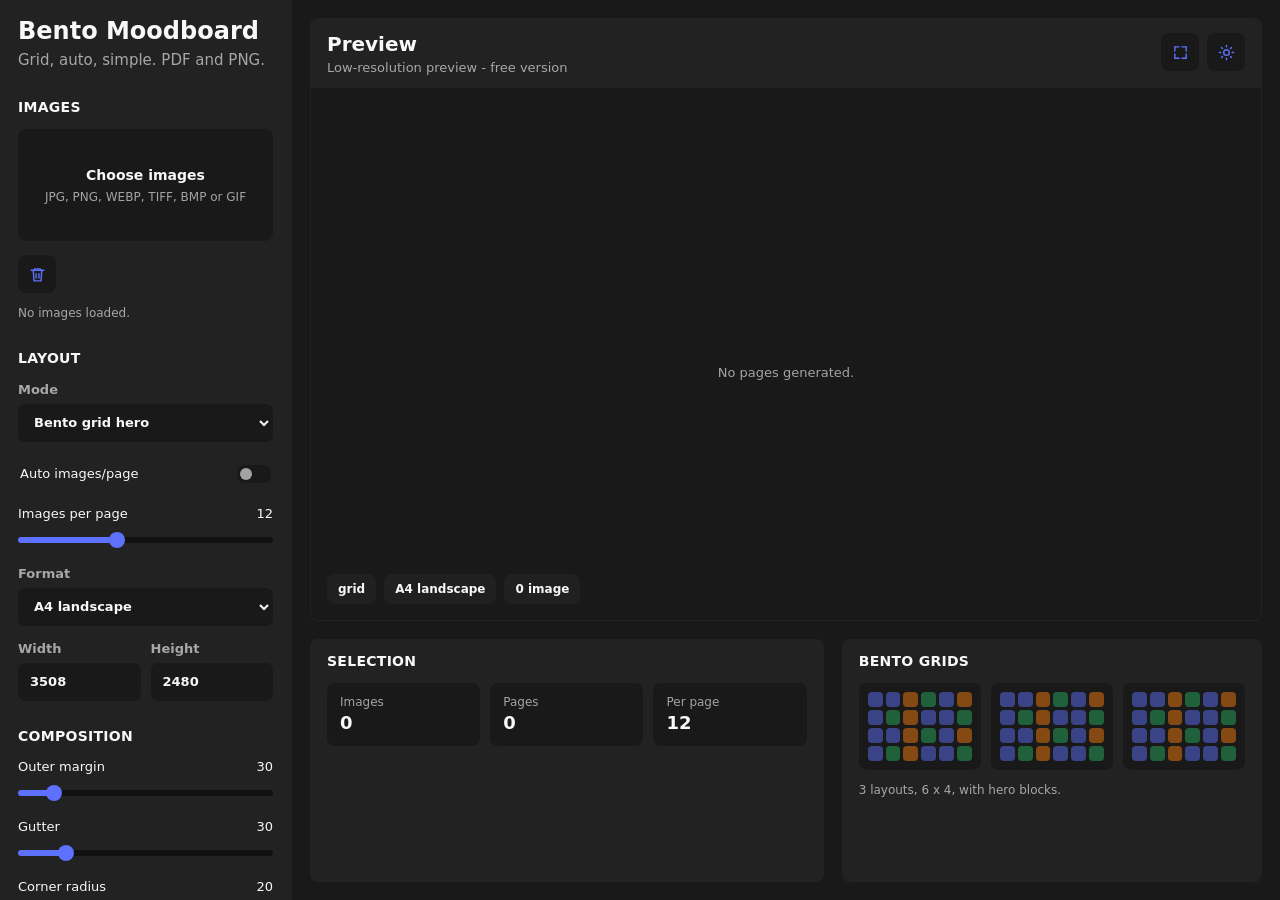
==== commit e3c9622c: "Clarify free preview resolution" ====
--- a/moodboard_interface.html
+++ b/moodboard_interface.html
@@ -447,6 +447,50 @@
       .button:disabled {
         cursor: not-allowed;
         opacity: 0.5;
+      }
+
+      .download-modal {
+        position: fixed;
+        inset: 0;
+        z-index: 30;
+        display: grid;
+        place-items: center;
+        padding: 20px;
+        background: rgba(0, 0, 0, 0.62);
+      }
+
+      .download-modal[hidden] {
+        display: none !important;
+      }
+
+      .download-modal-panel {
+        width: min(420px, 100%);
+        padding: 18px;
+        color: var(--text);
+        background: var(--panel);
+        border: 1px solid var(--line);
+        border-radius: var(--radius-card);
+        box-shadow: 0 18px 55px rgba(0, 0, 0, 0.24);
+      }
+
+      .download-modal-panel h2 {
+        margin: 0 0 8px;
+        font-size: 20px;
+        line-height: 1.15;
+      }
+
+      .download-modal-panel p {
+        margin: 0;
+        color: var(--muted);
+        font-size: 13px;
+        line-height: 1.45;
+      }
+
+      .download-modal-actions {
+        display: flex;
+        flex-wrap: wrap;
+        gap: 8px;
+        margin-top: 16px;
       }
 
       .workspace {
@@ -1145,6 +1189,17 @@
       </main>
     </div>
 
+    <div class="download-modal" id="downloadNotice" role="dialog" aria-modal="true" aria-labelledby="downloadNoticeTitle" hidden>
+      <div class="download-modal-panel">
+        <h2 id="downloadNoticeTitle">Download access</h2>
+        <p>You are using the free online version, so previews are generated in low resolution. High-resolution downloads are part of the paid complete version, coming online soon. In the meantime, contact me at augustin@knighter.io.</p>
+        <div class="download-modal-actions">
+          <a class="button primary" href="mailto:augustin@knighter.io">Contact Augustin</a>
+          <button class="button" id="downloadNoticeClose" type="button">Close</button>
+        </div>
+      </div>
+    </div>
+
     <script>
       var files = [];
       var objectUrls = [];
@@ -1153,6 +1208,7 @@
       var previewGeneration = 0;
       var customCells = [];
       var customRects = [];
+      var hostedOnline = !/^(localhost|127\.0\.0\.1|0\.0\.0\.0)$/i.test(window.location.hostname);
       var defaultCustomRects = [
         { x: 0, y: 0, w: 2, h: 2 },
         { x: 0, y: 2, w: 1, h: 2 },
@@ -1195,9 +1251,16 @@
       var thumbGrid = document.getElementById("thumbGrid");
       var customGrid = document.getElementById("customGrid");
       var customGridPanel = document.getElementById("customGridPanel");
+      var downloadNotice = document.getElementById("downloadNotice");
+      var downloadNoticeClose = document.getElementById("downloadNoticeClose");
+      var previewSubtitle = document.getElementById("previewSubtitle");
 
       function setStatus(message) {
         statusLine.textContent = message;
+      }
+
+      if (hostedOnline) {
+        previewSubtitle.textContent = "Low-resolution preview - free version";
       }
 
       function rectsToCells(rects) {
@@ -1581,7 +1644,8 @@
         emptyPreview.hidden = false;
         previewPages.hidden = true;
         try {
-          var response = await fetch("/api/preview", { method: "POST", body: await buildPreviewFormData(), signal: previewAbort.signal });
+          var previewBody = hostedOnline ? await buildPreviewFormData() : buildFormData();
+          var response = await fetch("/api/preview", { method: "POST", body: previewBody, signal: previewAbort.signal });
           if (!response.ok) {
             var errorPayload = await response.json().catch(function() { return {}; });
             throw new Error(errorPayload.error || "Preview error.");
@@ -1633,6 +1697,11 @@
       }
 
       async function requestExport() {
+        if (hostedOnline) {
+          downloadNotice.hidden = false;
+          setStatus("Download access opens soon.");
+          return;
+        }
         if (!ensureFiles()) return;
         setStatus("Generating export...");
         generateButton.disabled = true;
@@ -1728,6 +1797,14 @@
         setFiles(event.dataTransfer.files || []);
       });
 
+      downloadNoticeClose.addEventListener("click", function() {
+        downloadNotice.hidden = true;
+      });
+
+      downloadNotice.addEventListener("click", function(event) {
+        if (event.target === downloadNotice) downloadNotice.hidden = true;
+      });
+
       generateButton.addEventListener("click", requestExport);
       fullscreenPreview.addEventListener("click", function() {
         setPreviewFullscreen(!document.body.classList.contains("is-fullscreen-preview"));
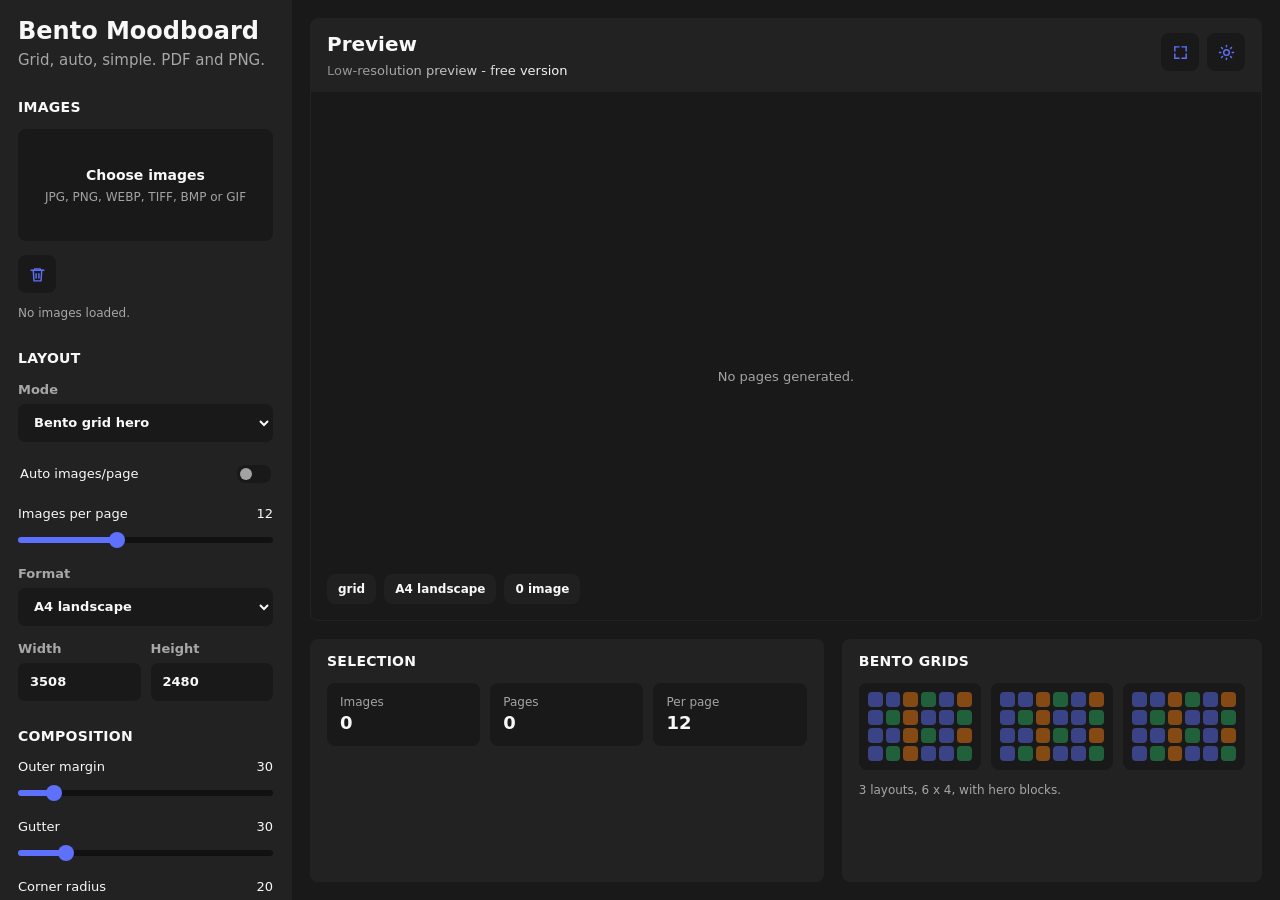
==== commit a866f61d: "Animate free preview label" ====
--- a/moodboard_interface.html
+++ b/moodboard_interface.html
@@ -544,6 +544,27 @@
         font-size: 13px;
       }
 
+      .sim-header p.low-res-shimmer {
+        display: inline-block;
+        color: transparent;
+        background: linear-gradient(90deg, #8b8b8b 0%, #ffffff 46%, #8b8b8b 100%);
+        background-size: 220% 100%;
+        -webkit-background-clip: text;
+        background-clip: text;
+        -webkit-text-fill-color: transparent;
+        animation: low-res-sweep 1.8s linear infinite;
+      }
+
+      @keyframes low-res-sweep {
+        from {
+          background-position: 160% 0;
+        }
+
+        to {
+          background-position: -160% 0;
+        }
+      }
+
       .scene-frame {
         position: relative;
         min-height: 0;
@@ -880,6 +901,20 @@
 
       body.is-fullscreen-preview .sim-header p::after {
         content: " - press q to exit";
+      }
+
+      body.is-fullscreen-preview .sim-header p.low-res-shimmer::after {
+        color: var(--muted);
+        -webkit-text-fill-color: var(--muted);
+      }
+
+      @media (prefers-reduced-motion: reduce) {
+        .sim-header p.low-res-shimmer {
+          color: var(--muted);
+          background: none;
+          -webkit-text-fill-color: currentColor;
+          animation: none;
+        }
       }
 
       @media (max-width: 1040px) {
@@ -1209,6 +1244,7 @@
       var customCells = [];
       var customRects = [];
       var hostedOnline = !/^(localhost|127\.0\.0\.1|0\.0\.0\.0)$/i.test(window.location.hostname);
+      var freeImageLimit = 12;
       var defaultCustomRects = [
         { x: 0, y: 0, w: 2, h: 2 },
         { x: 0, y: 2, w: 1, h: 2 },
@@ -1261,6 +1297,7 @@
 
       if (hostedOnline) {
         previewSubtitle.textContent = "Low-resolution preview - free version";
+        previewSubtitle.classList.add("low-res-shimmer");
       }
 
       function rectsToCells(rects) {
@@ -1386,6 +1423,9 @@
         document.getElementById("metricPages").textContent = String(pages);
         document.getElementById("metricPerPage").textContent = String(perPage);
         fileStatus.textContent = files.length ? files.length + " image(s) loaded." : "No images loaded.";
+        if (onlineFreeLimitExceeded()) {
+          fileStatus.textContent = files.length + " images loaded. Free version max: " + freeImageLimit + ".";
+        }
         updateChips();
       }
 
@@ -1400,6 +1440,24 @@
         previewPages.hidden = true;
         emptyPreview.textContent = "No pages generated.";
         emptyPreview.hidden = false;
+      }
+
+      function onlineFreeLimitExceeded() {
+        return hostedOnline && files.length > freeImageLimit;
+      }
+
+      function freeLimitMessage() {
+        return "Too many images for the free version. Use " + freeImageLimit + " images or fewer, or contact augustin@knighter.io for the complete version.";
+      }
+
+      function showOnlineFreeLimit() {
+        if (previewAbort) previewAbort.abort();
+        if (previewTimer) clearTimeout(previewTimer);
+        previewPages.innerHTML = "";
+        previewPages.hidden = true;
+        emptyPreview.textContent = freeLimitMessage();
+        emptyPreview.hidden = false;
+        setStatus("Too many images for the free version.");
       }
 
       function renderThumbs() {
@@ -1435,6 +1493,10 @@
         renderThumbs();
         updateMetrics();
         if (files.length) {
+          if (onlineFreeLimitExceeded()) {
+            showOnlineFreeLimit();
+            return;
+          }
           setStatus("Images ready.");
           schedulePreview(120);
         } else {
@@ -1448,6 +1510,10 @@
         renderThumbs();
         updateMetrics();
         if (files.length) {
+          if (onlineFreeLimitExceeded()) {
+            showOnlineFreeLimit();
+            return;
+          }
           schedulePreview(120);
           setStatus("Image removed.");
         } else {
@@ -1630,11 +1696,19 @@
         updateMetrics();
         if (previewTimer) clearTimeout(previewTimer);
         if (!files.length) return;
+        if (onlineFreeLimitExceeded()) {
+          showOnlineFreeLimit();
+          return;
+        }
         previewTimer = setTimeout(requestPreview, delay || 650);
       }
 
       async function requestPreview() {
         if (!files.length) return;
+        if (onlineFreeLimitExceeded()) {
+          showOnlineFreeLimit();
+          return;
+        }
         previewGeneration += 1;
         var generation = previewGeneration;
         if (previewAbort) previewAbort.abort();
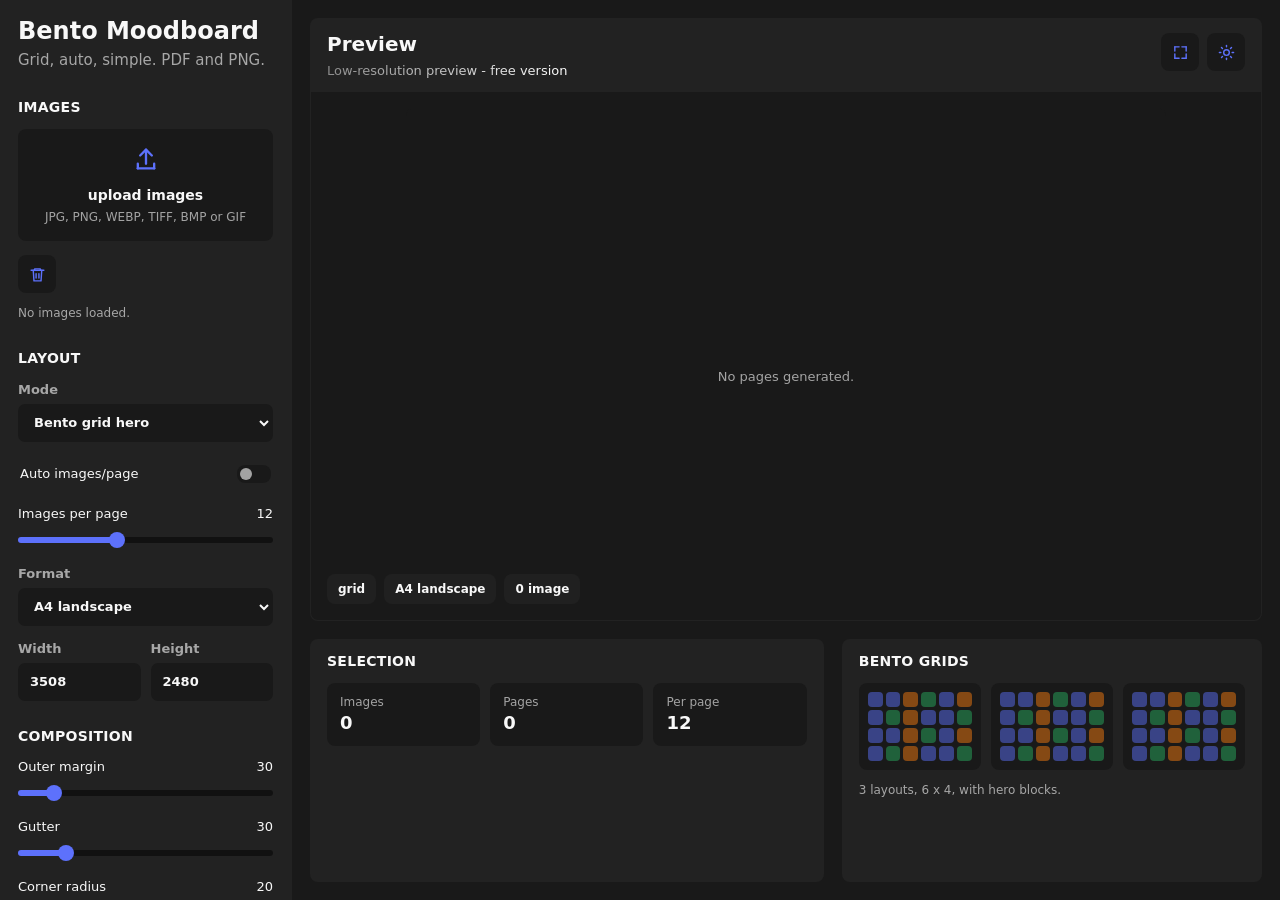
==== commit 98a0c36b: "Add upload icon to image picker" ====
--- a/moodboard_interface.html
+++ b/moodboard_interface.html
@@ -178,6 +178,21 @@
         border-color: var(--blue);
       }
 
+      .upload-zone .upload-icon {
+        width: 28px;
+        height: 28px;
+        margin-bottom: 10px;
+        color: var(--primary);
+      }
+
+      .upload-zone .upload-icon * {
+        fill: none;
+        stroke: currentColor;
+        stroke-width: 2;
+        stroke-linecap: round;
+        stroke-linejoin: round;
+      }
+
       .upload-zone strong {
         display: block;
         margin-bottom: 4px;
@@ -991,6 +1006,13 @@
       <symbol id="icon-plus" viewBox="0 0 24 24">
         <path d="M12 5v14"></path>
         <path d="M5 12h14"></path>
+      </symbol>
+      <symbol id="icon-upload" viewBox="0 0 24 24">
+        <path d="M12 16V4"></path>
+        <path d="M7 9l5-5 5 5"></path>
+        <path d="M5 20h14"></path>
+        <path d="M5 20v-4"></path>
+        <path d="M19 20v-4"></path>
       </symbol>
       <symbol id="icon-rotate" viewBox="0 0 24 24">
         <path d="M3 12a9 9 0 1 0 3-6.7"></path>
@@ -1037,8 +1059,9 @@
           <section class="control-section">
             <h2>Images</h2>
             <label class="upload-zone" id="dropZone" for="imageInput">
+              <svg class="upload-icon" aria-hidden="true"><use href="#icon-upload"></use></svg>
               <span>
-                <strong>Choose images</strong>
+                <strong>upload images</strong>
                 <span>JPG, PNG, WEBP, TIFF, BMP or GIF</span>
               </span>
             </label>
